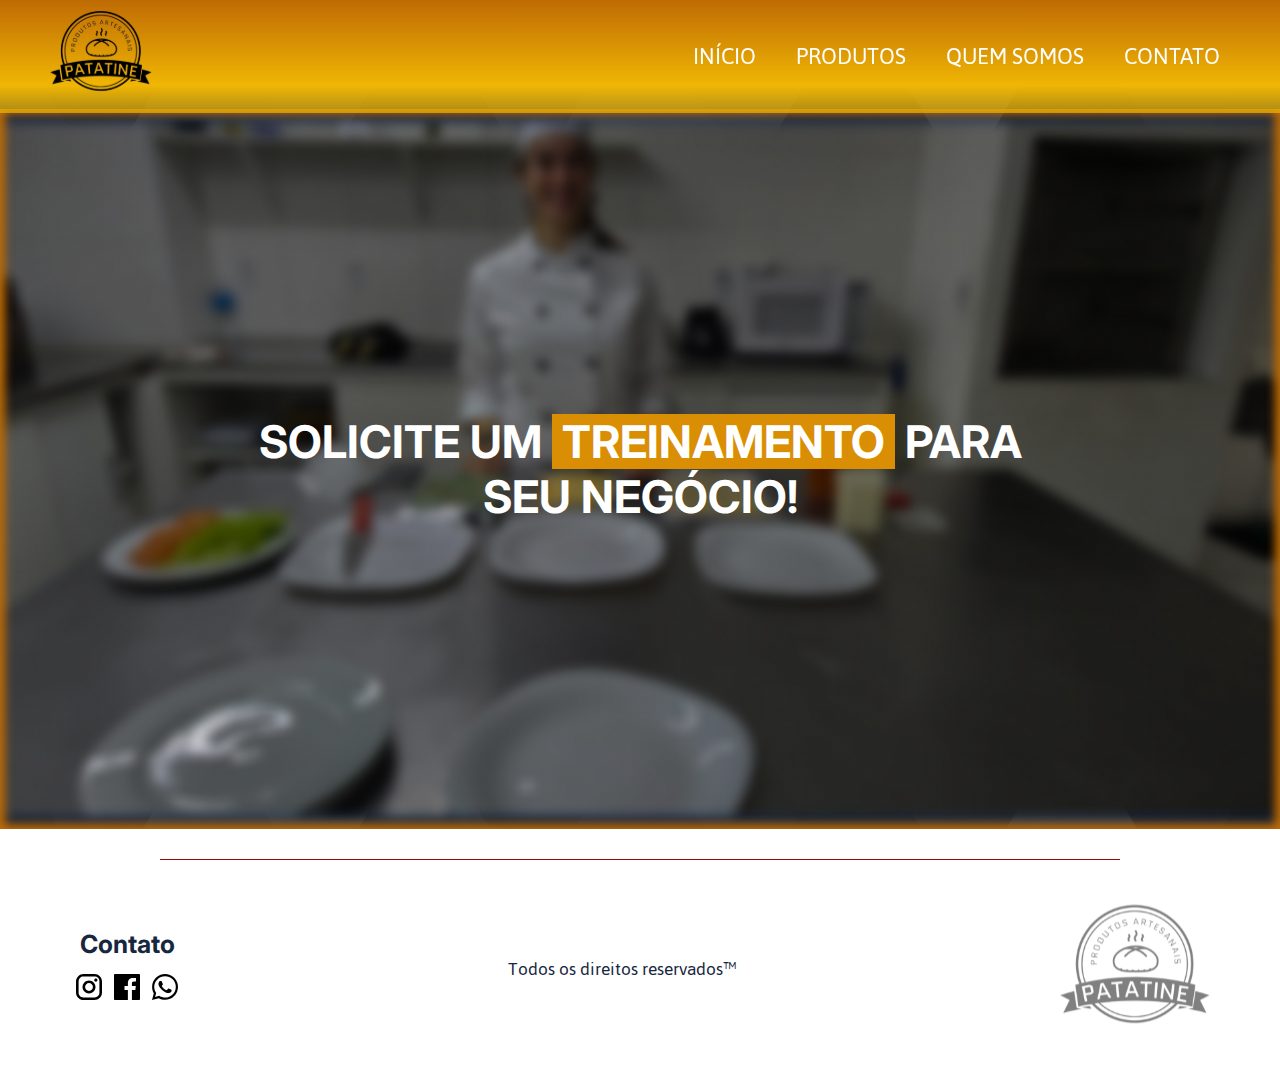
==== contato.html @ 61050084 "deploy" ====
<!DOCTYPE html>
<html lang="pt-BR">

<head>
    <meta charset="UTF-8">
    <meta http-equiv="X-UA-Compatible" content="IE=edge">
    <meta name="viewport" content="width=device-width, initial-scale=1.0">
    <meta name="description" content="Os melhores e mais deliciosos salgados, não acredita? Então experimente!">
    <link rel="shortcut icon" href="assets/img/logo.ico" type="image/x-icon">
    <link rel="stylesheet"
        href="https://fonts.googleapis.com/css2?family=Inter:wght@200;400;700&family=Jaldi:wght@400;700&display=swap">

    <link rel="stylesheet" href="assets/css/style.css">
    <title>Patatine - Quem somos</title>
</head>

<body>
    <button id="close-menu" class="close-menu">☰</button>
    <aside class="menu">
        <div class="menu-content main-content">
            <h2 id="logo"><img src="assets/img/logo-patatine.svg" width="200" height="142" alt="Logo da patatine"
                    loading="lazy"></h2>
            <nav>
                <ul class="menu-links main-content" id="menu-mobile">
                    <li><a href="index.html">início</a></li>
                    <li><a href="produtos.html">produtos</a></li>
                    <li><a href="quem-somos.html">quem somos</a></li>
                    <li><a href="contato.html">contato</a></li>
                </ul>
            </nav>
        </div>
    </aside>
    <div class="menu-spacing"></div>



    <div class="fixed-btn">
        <a href="#">
            <lottie-player rel="preload" src="https://assets1.lottiefiles.com/private_files/lf30_vfaddvqs.json"
                background="transparent" speed="0.8" style="width: 100px; height: 100px;" loop mode="bounce"
                autoplay></lottie-player>
        </a>
    </div>

    <section class="section bgMonica flex">
        <div class="bgText">
            <h2>Solicite um <span>treinamento</span> para<br> seu negócio!</h2>
        </div>
    </section>

    <section class="section"></section>

    <footer class="foot">
        <div class="rodape main-content">
            <div class="flex">
                <h1>Contato</h1>
                <ul class="flex">
                    <li><a href="#"><img class="ico" src="assets/img/insta.svg" width="40" height="40"
                                alt="Logo do instagram" loading="lazy"></a>
                    </li>
                    <li><a href="#"><img class="ico" src="assets/img/facebook.svg" width="40" height="40"
                                alt="Logo do facebook" loading="lazy"></a></li>
                    <li><a href="#"><img class="ico" src="assets/img/whats.svg" width="40" height="40"
                                alt="Logo do whatsapp" loading="lazy"></a>
                    </li>
                </ul>
            </div>
            <div class="flex">
                <p>Todos os direitos reservados™</p>
            </div>
            <div class="rodape-logo">
                <a href="#"><img src="assets/img/logo-patatine.svg" width="150" height="150" alt="logo da patatine"></a>
            </div>
        </div>
    </footer>

    <script src="assets/js/main.js" defer></script>
</body>

</html>
---- assets/css/style.css ----
:root {
    /* Cores */
    --primeira: #172740;
    --segunda: #F0B604;
    --terceira: #D98E04;
    --quarta: #BF6B04;
    --quinta: #A60303;

    /* Espaçamentos */
    --padding: 3rem;
    --gap: 3rem;
    --margin: 0 auto;

    /* Transição padrão */
    --transition: all 300ms ease-in-out;
}


* {
    margin: 0;
    padding: 0;
    box-sizing: border-box;
    color: #fff;
    scroll-behavior: smooth;
}

html {
    font-size: 62.5%;
}

h1,
h2,
h3,
h4,
h5,
h6 {

    font-family: 'Inter',
        sans-serif;
}

h1 {
    font-size: 5rem;
}

h2 {
    font-size: 4.5rem;
}

h3 {
    font-size: 4rem;
}

h4 {
    font-size: 3.5rem;
}

h5 {
    font-size: 3rem;
}

h6 {
    font-size: 2.5rem;
}

a,
p {
    font-size: 1.6rem;
    font-family: 'Jaldi',
        sans-serif;
    text-decoration: none;
}



li {
    list-style-type: none;
}

body {
    background: url(/assets/img/liquidBG.svg);
    background-position: center center;
    background-repeat: no-repeat;
    background-size: cover;
}

::-webkit-scrollbar {
    width: 0.5rem;
}

::-webkit-scrollbar-thumb {
    background-color: var(--quinta);
    border-radius: 10rem;
}

.menu-spacing {
    width: 100%;
    height: 90px;
}

.section {
    padding: 0 var(--padding);
    height: max-content;
}

.flex {
    display: flex;
    align-items: center;
    justify-content: center;
}

.main-content {
    max-width: 120rem;
    margin: var(--margin);
}

.menu {

    z-index: 100;
    position: fixed;
    top: 0;
    left: 0;
    right: 0;
    background: linear-gradient(180deg, #BF6B04 0%, #F0B604 75.69%, rgba(217, 217, 217, 0) 152.47%);

}

/* .bgBlue {
    background: url(/assets/img/liquidBG.svg);
    background-position: center center;
    background-repeat: no-repeat;
    background-size: cover;
} */

.menu-content {
    display: flex;
    justify-content: space-between;
    align-items: center;
}

#logo {
    padding: 1rem;
}

#logo img {

    width: 102px;
    height: auto;
}

.menu-links {
    display: flex;
    align-items: center;
    justify-content: center;
}

.menu a {
    display: block;
    padding: 1rem 2rem;
    font-size: 2.5rem;
    text-transform: uppercase;
    position: relative;
}

.menu a:hover {
    transition: var(--transition);
    color: var(--segunda);
    background-color: #fff;
    border-radius: 0.5rem;
    transform: translateY(-0.2rem);
    box-shadow: 0 0 5px var(--quarta);
}

.menu a::after {
    content: '';
    width: 0;
    position: absolute;
    left: 50%;
    bottom: .7rem;
    background-color: var(--segunda);
}

.menu a:hover::after {
    transition: all 500ms ease-in-out;
    width: 80%;
    height: .3rem;
    left: 10%;

}


.home {
    min-height: 100vh;
}

.grid {
    display: grid;
    grid-template-columns: 1fr 1fr;
    place-items: center;
    padding-bottom: 5rem;

}

.grid-content img {
    width: 100%;
    height: auto;
}

.text-home h2 {
    font-size: 3rem;
    margin-bottom: 3rem;
    width: 100%;
}

.text-home p {
    width: 90%;
    font-size: 1.7rem;
    line-height: 1.4;
}


















/* CARROSSEL */
.container {
    text-align: center;
    padding-bottom: 8rem;
    /* background-color: red; */
}

.text-message {
    font-size: 1.8rem;
    font-style: italic;
    padding: 2rem 0;
}

.container h2 {
    width: max-content;
    margin: 0.5rem auto 0;
    text-transform: uppercase;
}

.carrossel {
    padding: 1rem;
    z-index: 0;
}

.slider {
    max-width: 80rem;
    margin: 0 auto;
    height: max-content;
    padding: 1rem;
    position: relative;
    margin-top: 50px;
}

.slider::after {
    content: '';
    width: 70%;
    height: 0.1rem;
    background-color: var(--segunda);
    position: absolute;
    bottom: -15%;
    left: 15%;
    box-shadow: 0 0 4px var(--quarta);
}

.slide {
    background-color: #fff;
    border-radius: 0.5rem;
    margin-right: 2rem;
    display: flex;
    padding: var(--padding);
}

.slick-initialized .slick-slide {
    display: flex;
    align-items: center;
    justify-content: center;
    flex-direction: column;
}

.slick-dots li button:before,
.slick-dots li.slick-active button::before {
    color: var(--segunda);
}

.slide h3,
.slide p {
    color: var(--primeira);
}

.slide h3 {
    font-size: 2rem;
    margin-top: 1rem;
}

.slide p {
    margin-top: 1rem;
    font-size: 2rem;
}


/* CALLTOACTION */

.callToAction {
    padding-bottom: 5rem;
    display: flex;
    align-items: center;
    justify-content: center;
    text-align: center;
}

.callToAction h2,
.callToAction p {
    margin-bottom: 1rem;
}



.callToAction-content a {

    padding: 1rem var(--padding);
    background-color: var(--quinta);
    border-radius: 0.5rem;
    display: block;
    animation: callToAction 1.5s infinite alternate;
    font-size: 2rem;
}


.callToAction-content a:hover {
    transition: var(--transition);
    background-color: #D98E04;
}



@keyframes callToAction {
    0% {
        transform: scale(80%);
    }

    100% {

        box-shadow: 0 0 15px #000;
        transform: scale(100%);
    }
}



.about>img {
    margin-top: 5rem;
    animation: logoPatatine 5s alternate linear infinite;
}

@keyframes logoPatatine {
    0% {
        filter: drop-shadow(0 0 10px var(--terceira));
    }

    50% {
        filter: drop-shadow(0 0 10px #fff);

    }

    100% {
        filter: drop-shadow(0 0 10px var(--segunda));
    }
}

.line-text {
    position: relative;
}

.line-text::after {
    content: '';
    width: 70%;
    height: 0.1rem;
    background-color: var(--segunda);
    position: absolute;
    top: 0;
    left: 15%;
    box-shadow: 0 0 4px var(--quarta);
}

.about h2 {
    text-transform: uppercase;
    padding: 3rem 0 0;

}

.about p {
    padding: 3rem 0 5rem;
    font-size: 2.2rem;
    line-height: 1.5;
    width: 75%;
}

.about>.text-message {
    text-align: center;
    padding: 2rem 0;
}

.feedback-container {
    display: grid;
    gap: 3rem;
    grid-template-columns: repeat(3, 30rem);
    padding: 5rem 0;
    width: 99.5vw;
    background-color: #d9d9d91f;
    backdrop-filter: blur(0.8rem);
    -moz-backdrop-filter: blur(0.8rem);
    box-shadow: 0 0 3px var(--primeira);
    place-items: center;
    place-content: center;
    margin-bottom: 10rem;
}

.card {
    background-color: #fff;
    display: flex;
    border-radius: 1.4rem;
    align-items: center;
    justify-content: space-between;
    flex-direction: column;
    padding: var(--padding) 2rem;
    width: 24rem;
    box-shadow: 22px 27px 32px 1px rgba(0, 0, 0, 0.25);
}

.card h3,
.card p {
    color: var(--primeira);
}

.card:nth-child(2) {
    transform: translateY(10%);
}

.card h3 {
    font-size: 2rem;
    padding: 1rem 0;
}

.card p {
    font-size: 1.6rem;
    line-height: 1.2;
    font-style: italic;
    padding: 1rem 0;
    width: 100%;
    text-align: center;
}

.bgMonica {
    background-image: url(/assets/img/bgMonica-contato.png);
    background-repeat: no-repeat;
    background-position: center center;
    background-size: cover;
    min-height: 80vh;
    box-shadow: 0 0 10px 5px inset var(--quarta);
}

.bgText {
    text-transform: uppercase;
    text-align: center;
}

.bgText>h2>span {
    background-color: var(--terceira);
    padding: 0 1rem;
}





















/* RODAPE */
.fixed-btn {
    position: fixed;
    right: 1%;
    bottom: 1%;
    z-index: 10;
}

.foot {
    background-color: #fff;
    height: 25rem;
}

.rodape {
    display: flex;
    justify-content: space-between;
    padding: 0 var(--padding);
    padding-top: 6rem;
    position: relative;
}

.rodape::after {

    content: '';
    width: 80%;
    height: 1px;
    position: absolute;
    background-color: var(--quinta);
    top: 3rem;
    left: 10%;

}


.ico {
    width: 26px;
    height: auto;
    margin: 1.5rem 0.6rem 0;
}

.ico:hover {
    transition: var(--transition);
    filter: grayscale(90%) opacity(80%) drop-shadow(2px 2px 2px var(--primeira));
}

.flex:nth-child(1) {
    flex-direction: column;
}

.rodape h1,
.rodape p {
    color: var(--primeira);
}

.rodape h1 {
    font-size: 2.5rem;
}

.rodape p {
    font-size: 2rem;
}

.rodape-logo {
    filter: opacity(0.5);
}


/* RESPONSIVOS */
@media (max-width: 1000px) {

    @keyframes entradaMenu {
        0% {
            height: 0;
        }

        100% {
            height: 100vh;
            bottom: 0;
        }
    }

    @keyframes saidaMenu {
        0% {
            height: 100vh;
        }

        100% {
            height: 0;
            bottom: -100%;
        }
    }

    @keyframes saidaText {
        0% {
            transform: translateY(0);
        }

        100% {
            transform: translateY(-100%);
        }
    }

    @keyframes entradaText {
        0% {
            transform: translateY(-100%);
        }

        100% {
            transform: translateY(0);
        }
    }

    .menu {
        bottom: 0;
        height: 0;
        display: flex;
        align-items: center;
        justify-content: center;
        flex-direction: column;
        display: none;

    }

    .menu-spacing {
        display: none;
    }

    .entradaMenu {
        animation: entradaMenu 1s ease-in-out both;
    }

    .entradaTxt {
        animation: entradaText 1s ease-in-out both;
    }

    .saidaMenu {
        animation: saidaMenu 1s ease-in-out both;
    }

    .saidaTxt {
        animation: saidaText 1s ease-in-out both;
    }

    .text-home {
        margin-bottom: 3rem;
    }

    .close-menu {
        z-index: 101;
        position: fixed;
        right: 3rem;
        top: 3rem;
        border-radius: 10rem;
        width: 4rem;
        height: 4rem;
        font-size: 2rem;
        font-weight: bold;
        background-color: #fff;
        border: none;
        color: var(--primeira);
        border-radius: 0.5rem;
        cursor: pointer;
    }


    .close-menu:hover {
        transition: var(--transition);
        transform: translateY(-0.5rem);
        box-shadow: 5px 5px 4px #000;

    }

    .menu {
        display: none;
        justify-content: center;
        align-items: center;

    }

    .menu-content {
        flex-direction: column;
    }


    .menu ul {
        display: flex;
        flex-direction: column;
    }

    .grid {
        grid-template-columns: 1fr;
        padding-top: 5rem;
    }

    .grid-content {
        width: 80%;
    }

    .feedback-container {
        grid-template-columns: 1fr;
    }

    .card {
        width: 80%;
    }

    .card:nth-child(2) {
        transform: translateY(0);
    }


}

@media (max-width: 800px) {
    .text-home {
        width: 100%;
    }

    .foot {
        height: max-content;
    }

    .rodape {
        display: grid;
        place-items: center;
        place-content: center;
    }

    .rodape h1 {
        font-size: 2rem;
    }

    .rodape p {
        margin-top: 2rem;
        font-size: 1.2rem;
    }

    .ico {
        width: 16px;
        height: auto;
    }

    .rodape-logo {
        transform: scale(80%);
    }

}
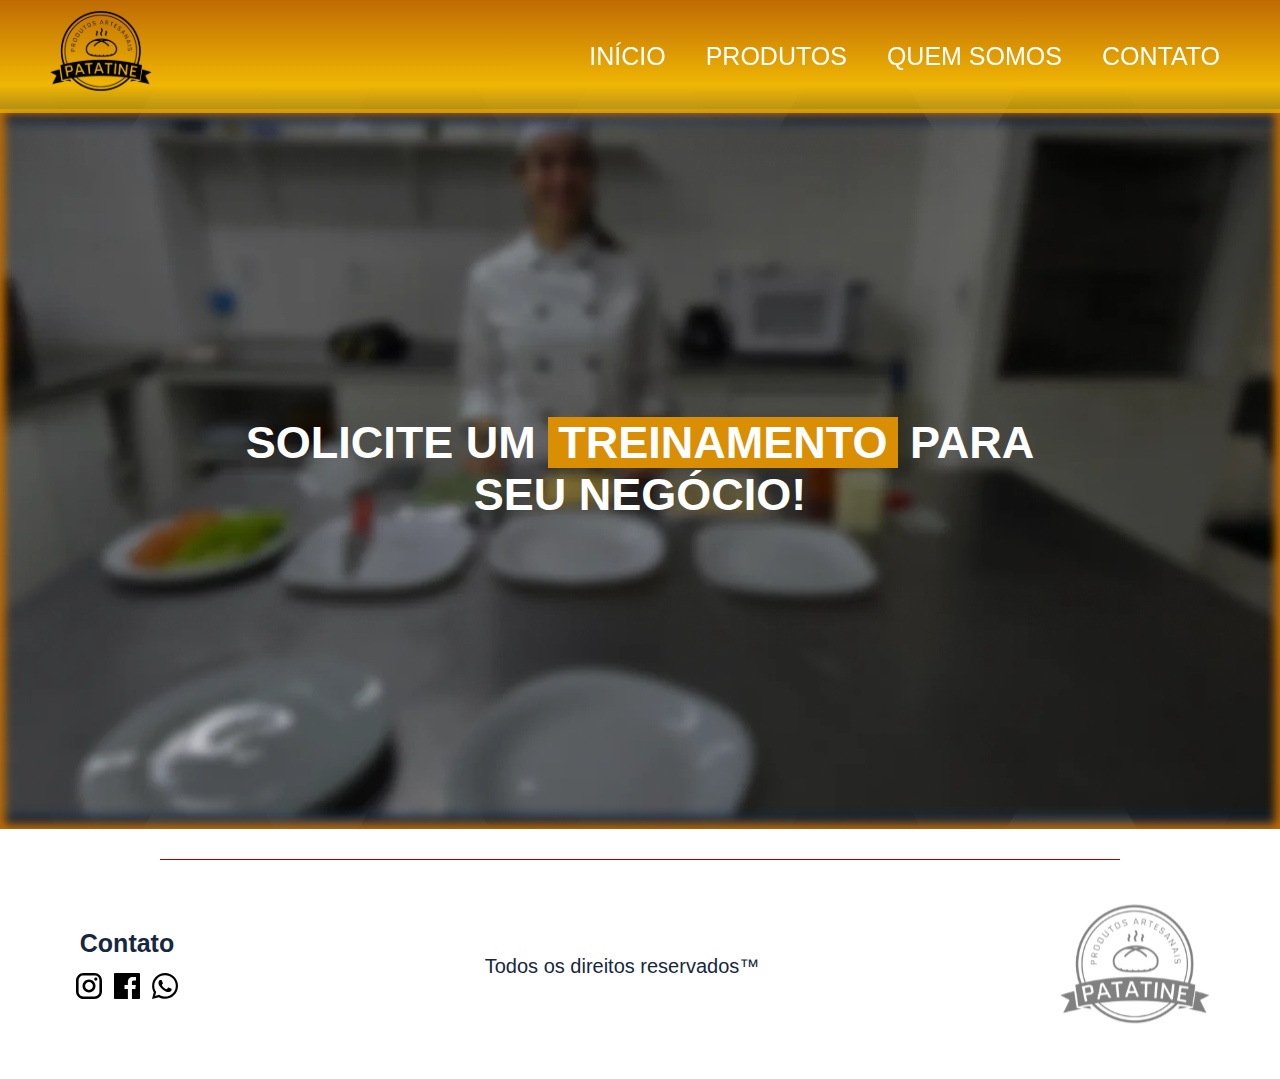
==== commit 6c113ea3: "deploy" ====
--- a/contato.html
+++ b/contato.html
@@ -7,7 +7,7 @@
     <meta name="viewport" content="width=device-width, initial-scale=1.0">
     <meta name="description" content="Os melhores e mais deliciosos salgados, não acredita? Então experimente!">
     <link rel="shortcut icon" href="assets/img/logo.ico" type="image/x-icon">
-    <link rel="stylesheet"
+    <link rel="preconnect"
         href="https://fonts.googleapis.com/css2?family=Inter:wght@200;400;700&family=Jaldi:wght@400;700&display=swap">
 
     <link rel="stylesheet" href="assets/css/style.css">
--- a/assets/css/style.css
+++ b/assets/css/style.css
@@ -84,6 +84,33 @@
     background-size: cover;
 }
 
+@keyframes callToAction {
+    0% {
+        transform: scale(80%);
+    }
+
+    100% {
+
+        box-shadow: 0 0 15px #000;
+        transform: scale(100%);
+    }
+}
+
+@keyframes logoPatatine {
+    0% {
+        filter: drop-shadow(0 0 10px var(--terceira));
+    }
+
+    50% {
+        filter: drop-shadow(0 0 10px #fff);
+
+    }
+
+    100% {
+        filter: drop-shadow(0 0 10px var(--segunda));
+    }
+}
+
 ::-webkit-scrollbar {
     width: 0.5rem;
 }
@@ -115,22 +142,13 @@
 }
 
 .menu {
-
     z-index: 100;
     position: fixed;
     top: 0;
     left: 0;
     right: 0;
     background: linear-gradient(180deg, #BF6B04 0%, #F0B604 75.69%, rgba(217, 217, 217, 0) 152.47%);
-
-}
-
-/* .bgBlue {
-    background: url(/assets/img/liquidBG.svg);
-    background-position: center center;
-    background-repeat: no-repeat;
-    background-size: cover;
-} */
+}
 
 .menu-content {
     display: flex;
@@ -143,7 +161,6 @@
 }
 
 #logo img {
-
     width: 102px;
     height: auto;
 }
@@ -188,7 +205,6 @@
 
 }
 
-
 .home {
     min-height: 100vh;
 }
@@ -198,7 +214,6 @@
     grid-template-columns: 1fr 1fr;
     place-items: center;
     padding-bottom: 5rem;
-
 }
 
 .grid-content img {
@@ -218,28 +233,9 @@
     line-height: 1.4;
 }
 
-
-
-
-
-
-
-
-
-
-
-
-
-
-
-
-
-
-/* CARROSSEL */
 .container {
     text-align: center;
     padding-bottom: 8rem;
-    /* background-color: red; */
 }
 
 .text-message {
@@ -314,9 +310,6 @@
     font-size: 2rem;
 }
 
-
-/* CALLTOACTION */
-
 .callToAction {
     padding-bottom: 5rem;
     display: flex;
@@ -330,10 +323,7 @@
     margin-bottom: 1rem;
 }
 
-
-
 .callToAction-content a {
-
     padding: 1rem var(--padding);
     background-color: var(--quinta);
     border-radius: 0.5rem;
@@ -349,40 +339,12 @@
 }
 
 
-
-@keyframes callToAction {
-    0% {
-        transform: scale(80%);
-    }
-
-    100% {
-
-        box-shadow: 0 0 15px #000;
-        transform: scale(100%);
-    }
-}
-
-
-
 .about>img {
     margin-top: 5rem;
     animation: logoPatatine 5s alternate linear infinite;
 }
 
-@keyframes logoPatatine {
-    0% {
-        filter: drop-shadow(0 0 10px var(--terceira));
-    }
-
-    50% {
-        filter: drop-shadow(0 0 10px #fff);
-
-    }
-
-    100% {
-        filter: drop-shadow(0 0 10px var(--segunda));
-    }
-}
+
 
 .line-text {
     position: relative;
@@ -468,7 +430,7 @@
 }
 
 .bgMonica {
-    background-image: url(/assets/img/bgMonica-contato.png);
+    background-image: url(/assets/img/bgMonica-contato.webp);
     background-repeat: no-repeat;
     background-position: center center;
     background-size: cover;
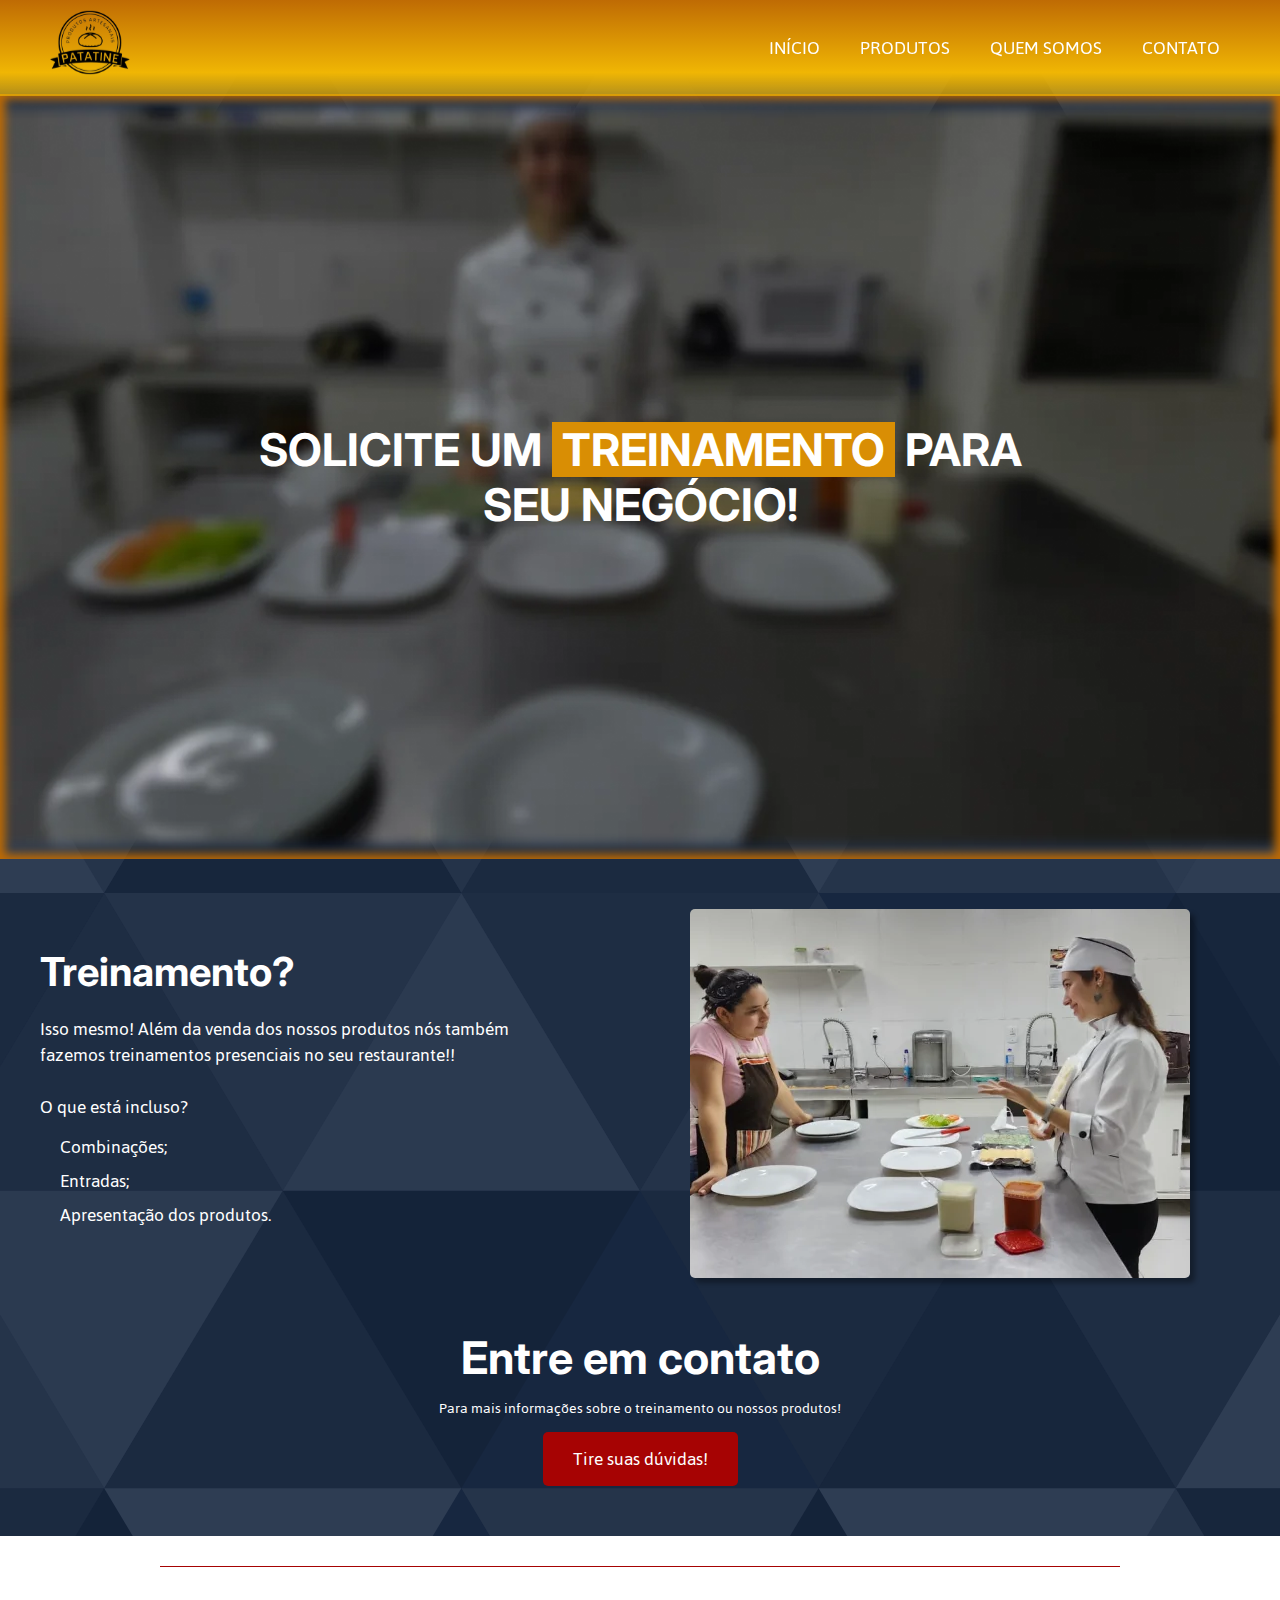
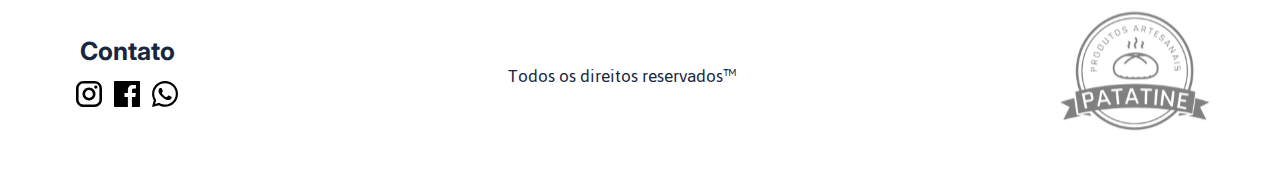
==== commit 99f6014b: "deploy" ====
--- a/contato.html
+++ b/contato.html
@@ -7,7 +7,7 @@
     <meta name="viewport" content="width=device-width, initial-scale=1.0">
     <meta name="description" content="Os melhores e mais deliciosos salgados, não acredita? Então experimente!">
     <link rel="shortcut icon" href="assets/img/logo.ico" type="image/x-icon">
-    <link rel="preconnect"
+    <link rel="stylesheet"
         href="https://fonts.googleapis.com/css2?family=Inter:wght@200;400;700&family=Jaldi:wght@400;700&display=swap">
 
     <link rel="stylesheet" href="assets/css/style.css">
@@ -48,7 +48,35 @@
         </div>
     </section>
 
-    <section class="section"></section>
+    <section class="section">
+        <div class="grid main-content info-treinamento">
+            <div class="grid-content">
+                <h2>Treinamento?</h2>
+                <p>Isso mesmo! Além da venda dos nossos produtos nós também fazemos treinamentos presenciais no seu
+                    restaurante!!<br><br>
+                    O que está incluso?
+                <ul>
+                    <li>Combinações;</li>
+                    <li>Entradas;</li>
+                    <li>Apresentação dos produtos.</li>
+                </ul>
+                </p>
+            </div>
+
+            <div class="grid-content">
+                <img class="treinamento" src="assets/img/mon-treinamento.webp" width="500" height="369"
+                    alt="Mônica dando treinamento para funcionaria em um restaurante" loading="lazy">
+            </div>
+        </div>
+
+        <div class="callToAction main-content">
+            <div class="callToAction-content flex">
+                <h2>Entre em contato</h2>
+                <p>Para mais informações sobre o treinamento ou nossos produtos!</p>
+                <a href="https://wa.link/clbibi" target="_blank">Tire suas dúvidas!</a>
+            </div>
+        </div>
+    </section>
 
     <footer class="foot">
         <div class="rodape main-content">
--- a/assets/css/style.css
+++ b/assets/css/style.css
@@ -64,7 +64,8 @@
 }
 
 a,
-p {
+p,
+li {
     font-size: 1.6rem;
     font-family: 'Jaldi',
         sans-serif;
@@ -122,7 +123,7 @@
 
 .menu-spacing {
     width: 100%;
-    height: 90px;
+    height: 75px;
 }
 
 .section {
@@ -161,7 +162,7 @@
 }
 
 #logo img {
-    width: 102px;
+    width: 80px;
     height: auto;
 }
 
@@ -174,7 +175,7 @@
 .menu a {
     display: block;
     padding: 1rem 2rem;
-    font-size: 2.5rem;
+    font-size: 2rem;
     text-transform: uppercase;
     position: relative;
 }
@@ -384,8 +385,9 @@
     gap: 3rem;
     grid-template-columns: repeat(3, 30rem);
     padding: 5rem 0;
-    width: 99.5vw;
-    background-color: #d9d9d91f;
+    width: 100%;
+    border-radius: 0.5rem;
+    background-color: #d9d9d911;
     backdrop-filter: blur(0.8rem);
     -moz-backdrop-filter: blur(0.8rem);
     box-shadow: 0 0 3px var(--primeira);
@@ -434,7 +436,7 @@
     background-repeat: no-repeat;
     background-position: center center;
     background-size: cover;
-    min-height: 80vh;
+    min-height: 85vh;
     box-shadow: 0 0 10px 5px inset var(--quarta);
 }
 
@@ -447,6 +449,36 @@
     background-color: var(--terceira);
     padding: 0 1rem;
 }
+
+.info-treinamento {
+    padding-top: 5rem;
+}
+
+.info-treinamento h2 {
+    font-size: 4rem;
+    padding-bottom: 2rem;
+
+}
+
+.info-treinamento p {
+    font-size: 2rem;
+    padding-bottom: 1rem;
+    line-height: 1.3;
+    width: 80%;
+}
+
+.treinamento {
+    border-radius: 0.5rem;
+    box-shadow: 5px 5px 5px #0005
+}
+
+.info-treinamento li {
+    font-size: 2rem;
+    text-indent: 2rem;
+}
+
+
+
 
 
 
@@ -678,6 +710,10 @@
         transform: translateY(0);
     }
 
+    .bgText h2 {
+        font-size: 3.5rem;
+    }
+
 
 }
 
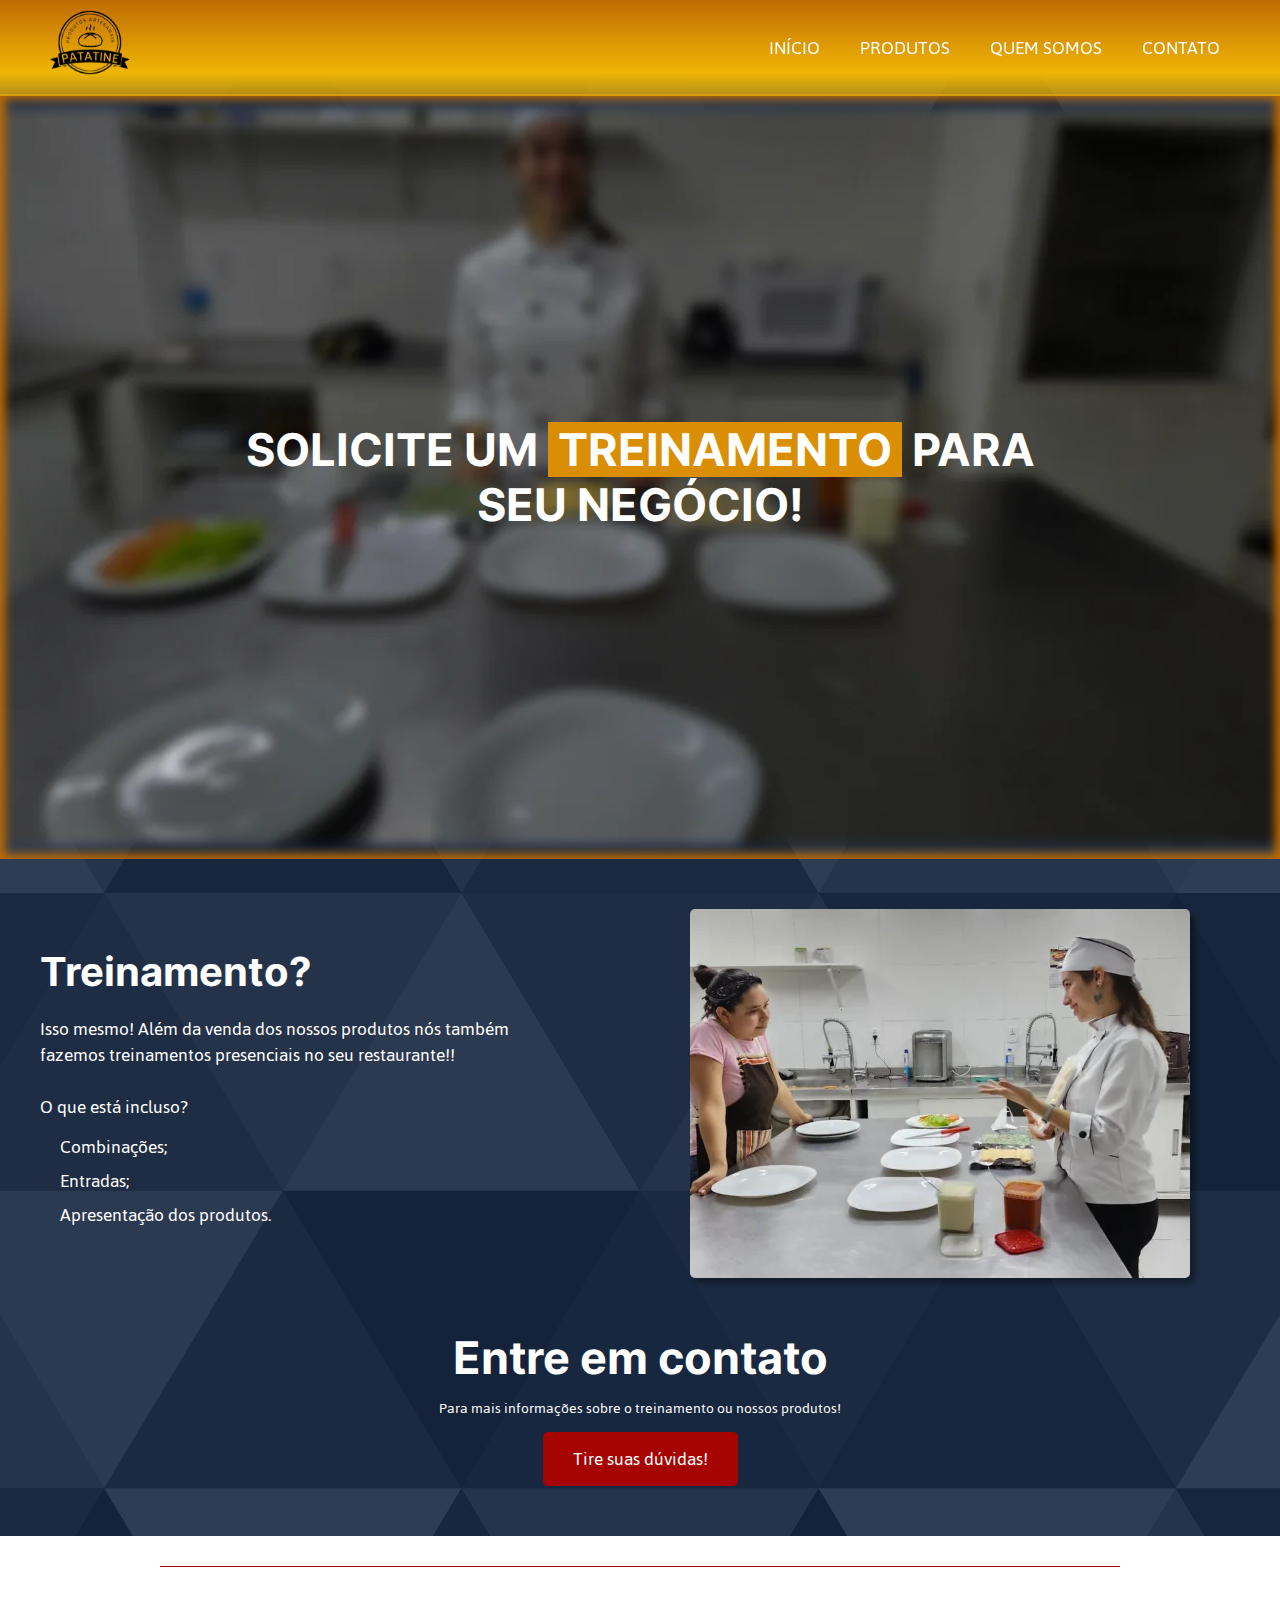
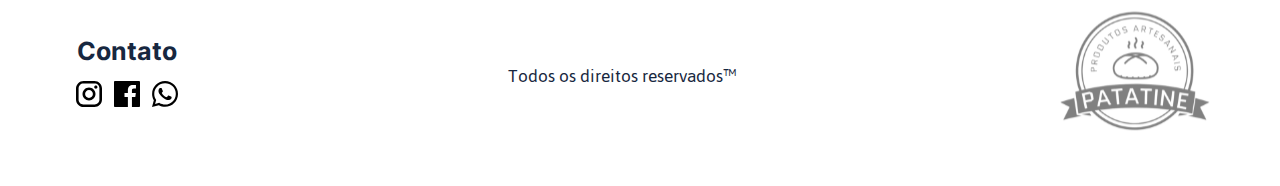
==== commit 43e046f3: "deploy" ====
--- a/contato.html
+++ b/contato.html
@@ -7,9 +7,6 @@
     <meta name="viewport" content="width=device-width, initial-scale=1.0">
     <meta name="description" content="Os melhores e mais deliciosos salgados, não acredita? Então experimente!">
     <link rel="shortcut icon" href="assets/img/logo.ico" type="image/x-icon">
-    <link rel="stylesheet"
-        href="https://fonts.googleapis.com/css2?family=Inter:wght@200;400;700&family=Jaldi:wght@400;700&display=swap">
-
     <link rel="stylesheet" href="assets/css/style.css">
     <title>Patatine - Quem somos</title>
 </head>
--- a/assets/css/style.css
+++ b/assets/css/style.css
@@ -15,7 +15,6 @@
     --transition: all 300ms ease-in-out;
 }
 
-
 * {
     margin: 0;
     padding: 0;
@@ -28,13 +27,22 @@
     font-size: 62.5%;
 }
 
+@font-face {
+    font-family: 'Jaldi';
+    src: url(/assets/fonts/Jaldi/Jaldi-Regular.ttf) format('truetype');
+}
+
+@font-face {
+    font-family: 'Inter';
+    src: url(/assets/fonts/Inter/inter.ttf) format('truetype');
+}
+
 h1,
 h2,
 h3,
 h4,
 h5,
 h6 {
-
     font-family: 'Inter',
         sans-serif;
 }
@@ -72,8 +80,6 @@
     text-decoration: none;
 }
 
-
-
 li {
     list-style-type: none;
 }
@@ -84,6 +90,8 @@
     background-repeat: no-repeat;
     background-size: cover;
 }
+
+
 
 @keyframes callToAction {
     0% {
@@ -230,7 +238,7 @@
 
 .text-home p {
     width: 90%;
-    font-size: 1.7rem;
+    font-size: 1.9rem;
     line-height: 1.4;
 }
 
@@ -333,19 +341,15 @@
     font-size: 2rem;
 }
 
-
 .callToAction-content a:hover {
     transition: var(--transition);
     background-color: #D98E04;
 }
 
-
 .about>img {
     margin-top: 5rem;
     animation: logoPatatine 5s alternate linear infinite;
 }
-
-
 
 .line-text {
     position: relative;
@@ -365,7 +369,6 @@
 .about h2 {
     text-transform: uppercase;
     padding: 3rem 0 0;
-
 }
 
 .about p {
@@ -477,30 +480,6 @@
     text-indent: 2rem;
 }
 
-
-
-
-
-
-
-
-
-
-
-
-
-
-
-
-
-
-
-
-
-
-
-
-/* RODAPE */
 .fixed-btn {
     position: fixed;
     right: 1%;
@@ -567,7 +546,6 @@
 }
 
 
-/* RESPONSIVOS */
 @media (max-width: 1000px) {
 
     @keyframes entradaMenu {
@@ -664,7 +642,6 @@
         cursor: pointer;
     }
 
-
     .close-menu:hover {
         transition: var(--transition);
         transform: translateY(-0.5rem);
@@ -683,7 +660,6 @@
         flex-direction: column;
     }
 
-
     .menu ul {
         display: flex;
         flex-direction: column;
@@ -713,7 +689,6 @@
     .bgText h2 {
         font-size: 3.5rem;
     }
-
 
 }
 
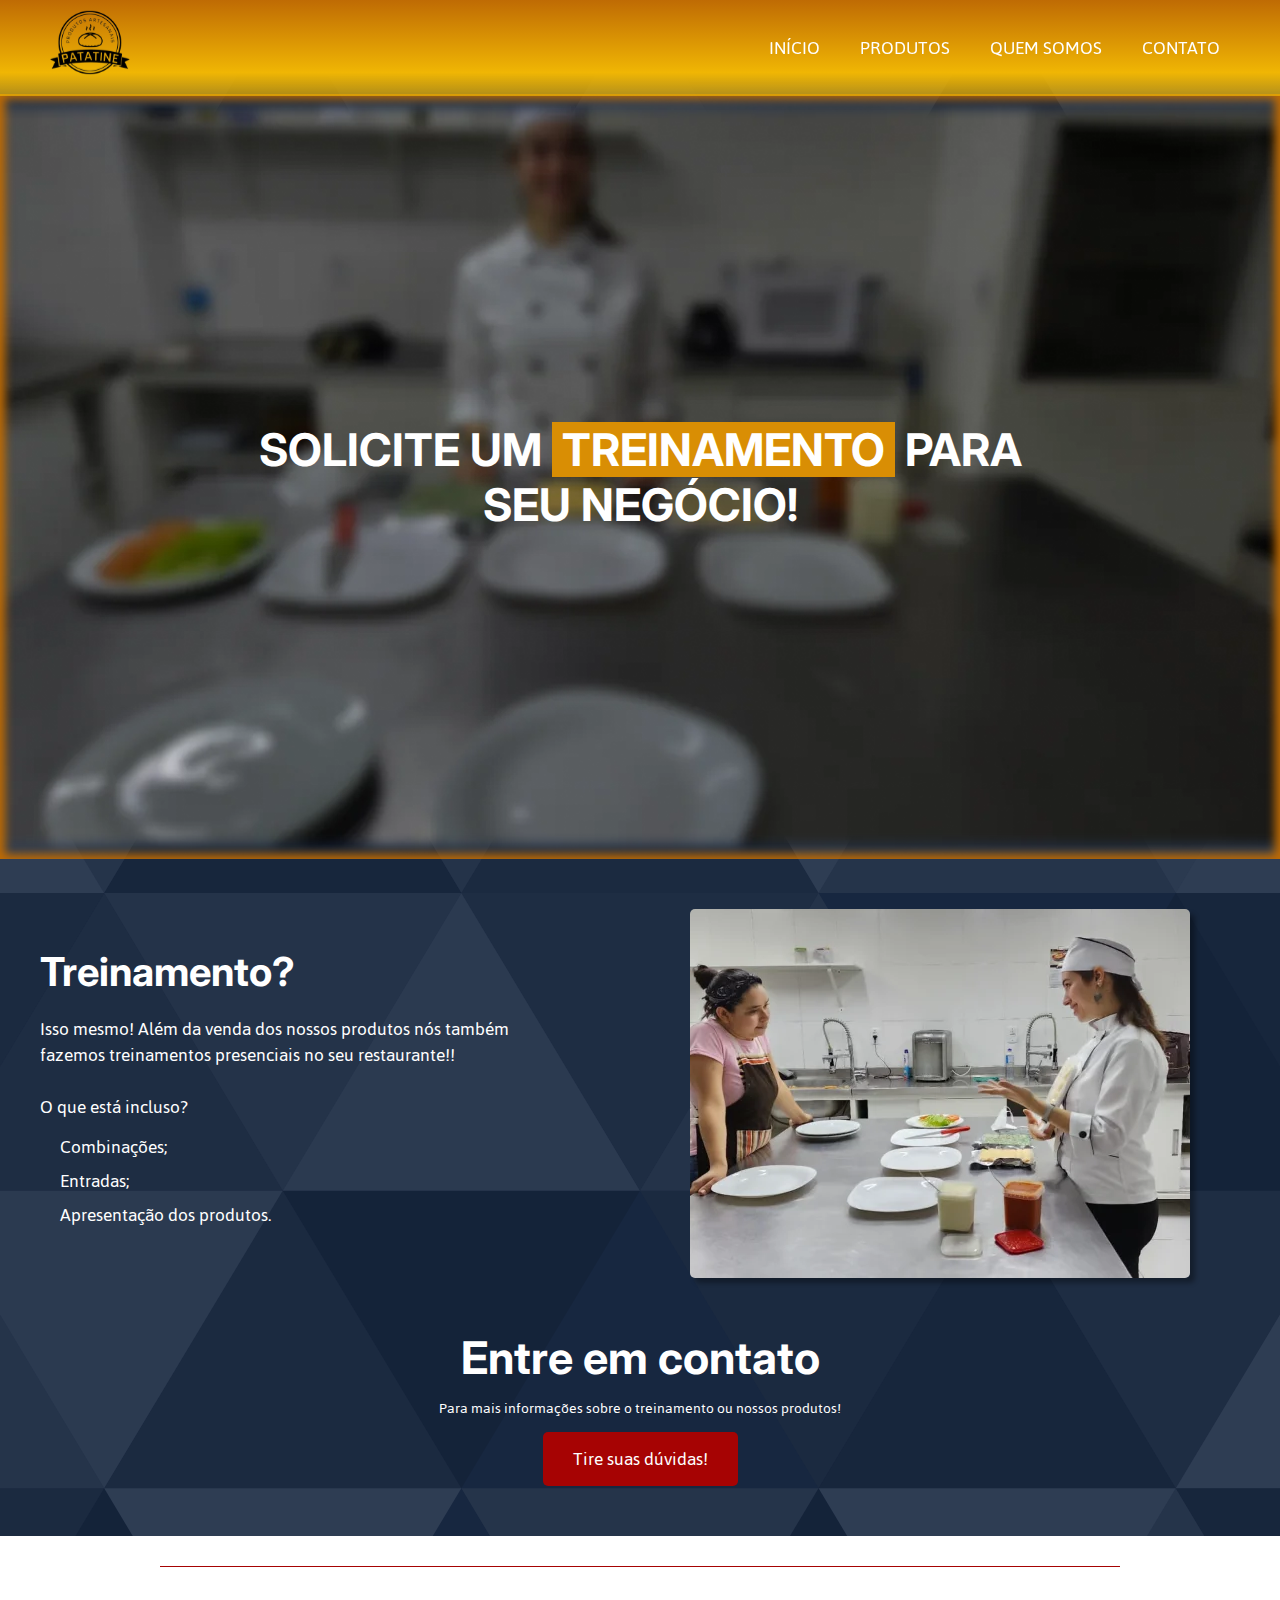
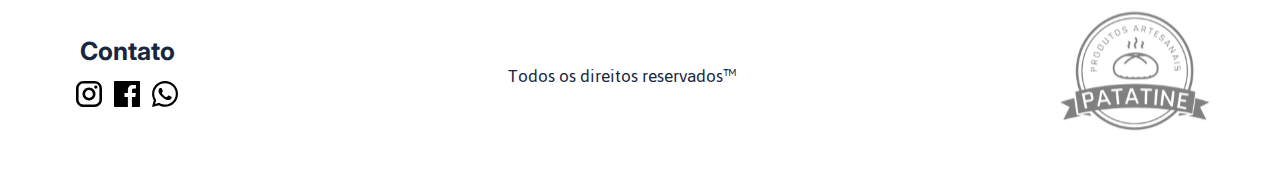
==== commit f95e7a39: "deploy" ====
--- a/contato.html
+++ b/contato.html
@@ -7,6 +7,9 @@
     <meta name="viewport" content="width=device-width, initial-scale=1.0">
     <meta name="description" content="Os melhores e mais deliciosos salgados, não acredita? Então experimente!">
     <link rel="shortcut icon" href="assets/img/logo.ico" type="image/x-icon">
+    <link rel="stylesheet"
+        href="https://fonts.googleapis.com/css2?family=Inter:wght@200;400;700&family=Jaldi:wght@400;700&display=swap">
+
     <link rel="stylesheet" href="assets/css/style.css">
     <title>Patatine - Quem somos</title>
 </head>
--- a/assets/css/style.css
+++ b/assets/css/style.css
@@ -27,15 +27,18 @@
     font-size: 62.5%;
 }
 
-@font-face {
+/* @font-face {
     font-family: 'Jaldi';
     src: url(/assets/fonts/Jaldi/Jaldi-Regular.ttf) format('truetype');
+    font-display: swap;
 }
 
 @font-face {
     font-family: 'Inter';
     src: url(/assets/fonts/Inter/inter.ttf) format('truetype');
-}
+    font-display: swap;
+} */
+
 
 h1,
 h2,
@@ -393,6 +396,7 @@
     background-color: #d9d9d911;
     backdrop-filter: blur(0.8rem);
     -moz-backdrop-filter: blur(0.8rem);
+    -webkit-backdrop-filter: blur(0.8rem);
     box-shadow: 0 0 3px var(--primeira);
     place-items: center;
     place-content: center;
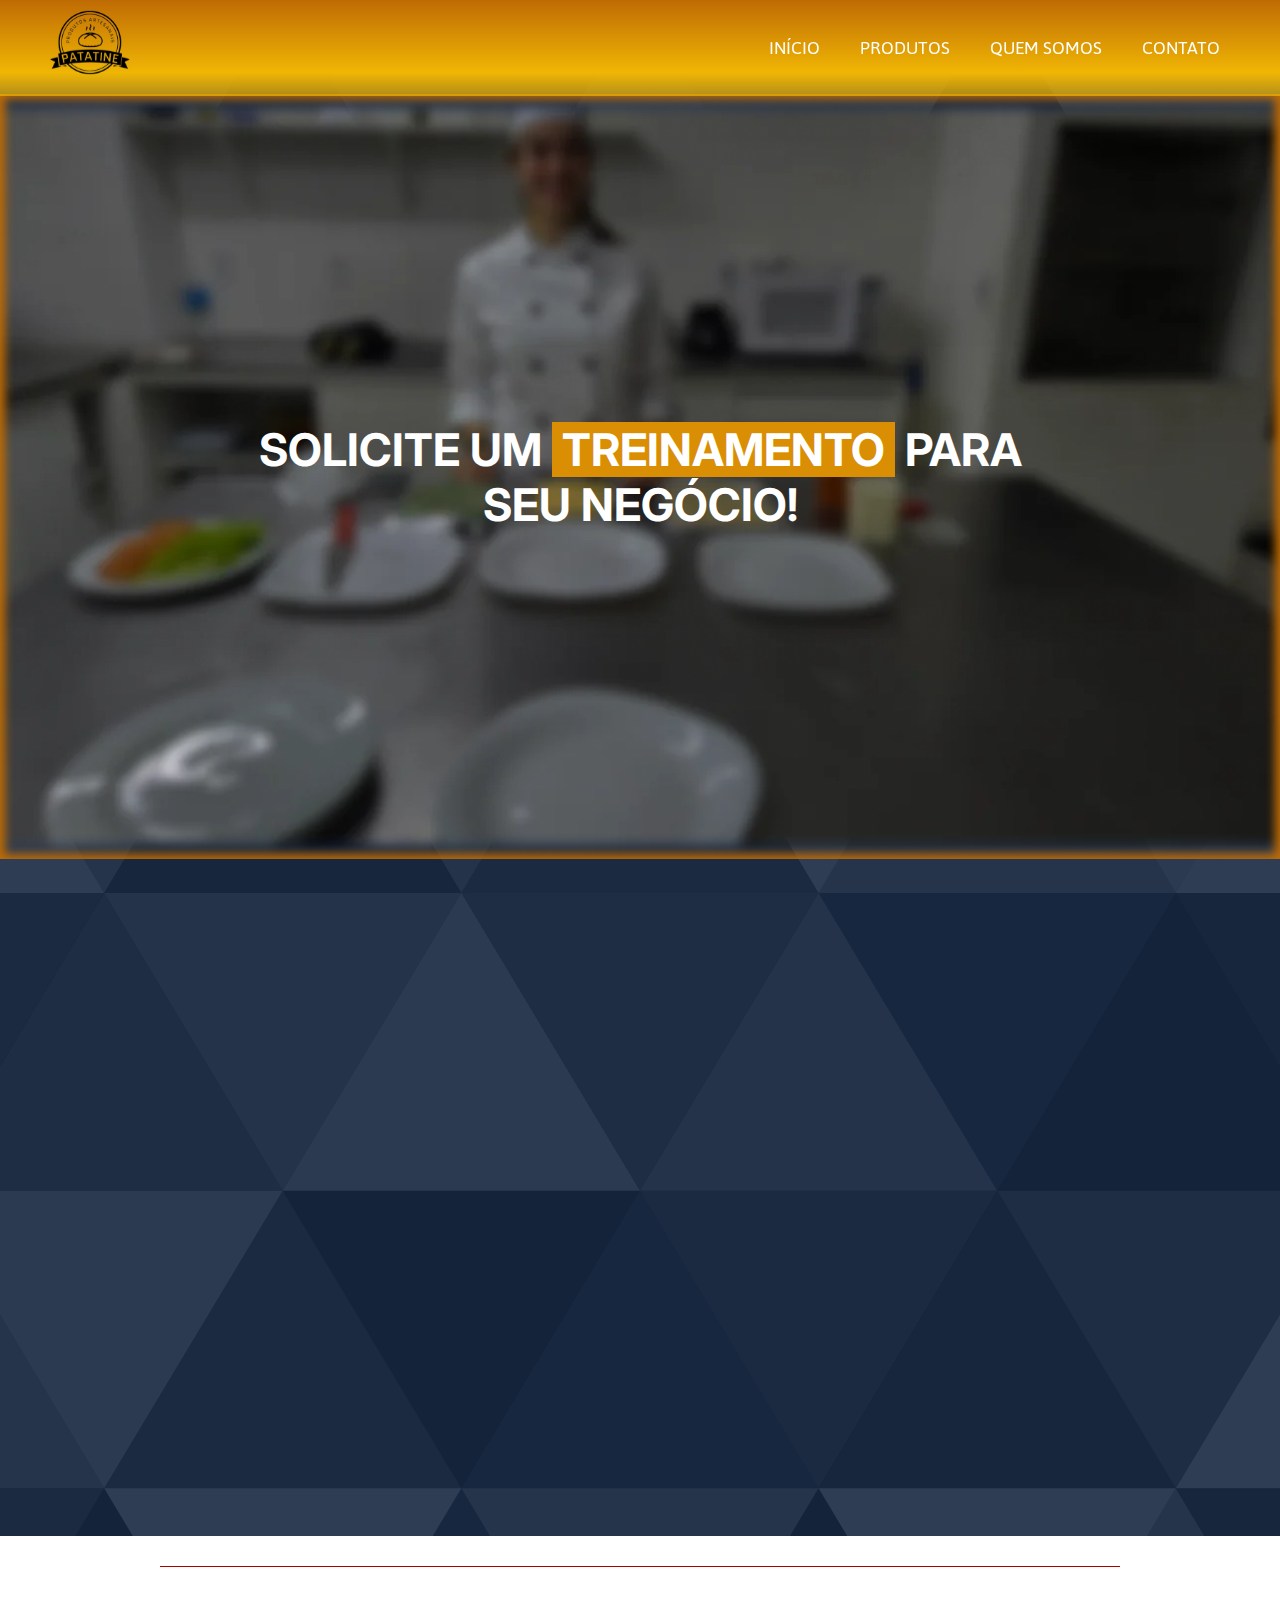
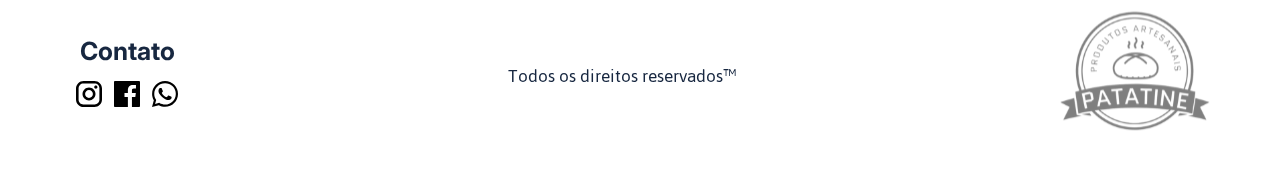
==== commit b3d922ec: "deploy" ====
--- a/contato.html
+++ b/contato.html
@@ -30,27 +30,18 @@
             </nav>
         </div>
     </aside>
+
     <div class="menu-spacing"></div>
 
-
-
-    <div class="fixed-btn">
-        <a href="#">
-            <lottie-player rel="preload" src="https://assets1.lottiefiles.com/private_files/lf30_vfaddvqs.json"
-                background="transparent" speed="0.8" style="width: 100px; height: 100px;" loop mode="bounce"
-                autoplay></lottie-player>
-        </a>
-    </div>
-
     <section class="section bgMonica flex">
-        <div class="bgText">
+        <div class="bgText loadOpacity">
             <h2>Solicite um <span>treinamento</span> para<br> seu negócio!</h2>
         </div>
     </section>
 
     <section class="section">
         <div class="grid main-content info-treinamento">
-            <div class="grid-content">
+            <div class="grid-content" data-anime="left">
                 <h2>Treinamento?</h2>
                 <p>Isso mesmo! Além da venda dos nossos produtos nós também fazemos treinamentos presenciais no seu
                     restaurante!!<br><br>
@@ -63,13 +54,13 @@
                 </p>
             </div>
 
-            <div class="grid-content">
+            <div class="grid-content" data-anime="right">
                 <img class="treinamento" src="assets/img/mon-treinamento.webp" width="500" height="369"
                     alt="Mônica dando treinamento para funcionaria em um restaurante" loading="lazy">
             </div>
         </div>
 
-        <div class="callToAction main-content">
+        <div class="callToAction main-content" data-anime="top">
             <div class="callToAction-content flex">
                 <h2>Entre em contato</h2>
                 <p>Para mais informações sobre o treinamento ou nossos produtos!</p>
@@ -77,6 +68,14 @@
             </div>
         </div>
     </section>
+
+    <div class="fixed-btn">
+        <a href="#">
+            <lottie-player rel="preload" src="https://assets1.lottiefiles.com/private_files/lf30_vfaddvqs.json"
+                background="transparent" speed="0.8" style="width: 100px; height: 100px;" loop mode="bounce"
+                autoplay></lottie-player>
+        </a>
+    </div>
 
     <footer class="foot">
         <div class="rodape main-content">
--- a/assets/css/style.css
+++ b/assets/css/style.css
@@ -26,19 +26,6 @@
 html {
     font-size: 62.5%;
 }
-
-/* @font-face {
-    font-family: 'Jaldi';
-    src: url(/assets/fonts/Jaldi/Jaldi-Regular.ttf) format('truetype');
-    font-display: swap;
-}
-
-@font-face {
-    font-family: 'Inter';
-    src: url(/assets/fonts/Inter/inter.ttf) format('truetype');
-    font-display: swap;
-} */
-
 
 h1,
 h2,
@@ -94,8 +81,6 @@
     background-size: cover;
 }
 
-
-
 @keyframes callToAction {
     0% {
         transform: scale(80%);
@@ -120,6 +105,30 @@
 
     100% {
         filter: drop-shadow(0 0 10px var(--segunda));
+    }
+}
+
+@keyframes loadBottom {
+    from {
+        transform: translateY(500px);
+        opacity: 0;
+    }
+
+    to {
+        transform: translateY(0);
+        opacity: 1;
+    }
+}
+
+@keyframes load {
+    0% {
+        opacity: 0;
+        transform: scale(50%);
+    }
+
+    100% {
+        opacity: 1;
+        transform: scale(100%);
     }
 }
 
@@ -549,6 +558,37 @@
     filter: opacity(0.5);
 }
 
+[data-anime] {
+    opacity: 0;
+    transition: all ease-in-out 400ms;
+    transform: scale(0);
+}
+
+[data-anime="left"] {
+    transform: translate3d(-100px, 0, 0);
+}
+
+[data-anime="right"] {
+    transform: translateX(50px);
+}
+
+[data-anime="top"] {
+    transform: translate3d(0, 50px, 0);
+}
+
+[data-anime].animate {
+    opacity: 1;
+    transform: translate3d(0, 0, 0);
+}
+
+.loadAnimation {
+    animation: load 400ms linear;
+}
+
+.loadOpacity {
+    animation: loadBottom 600ms linear;
+}
+
 
 @media (max-width: 1000px) {
 
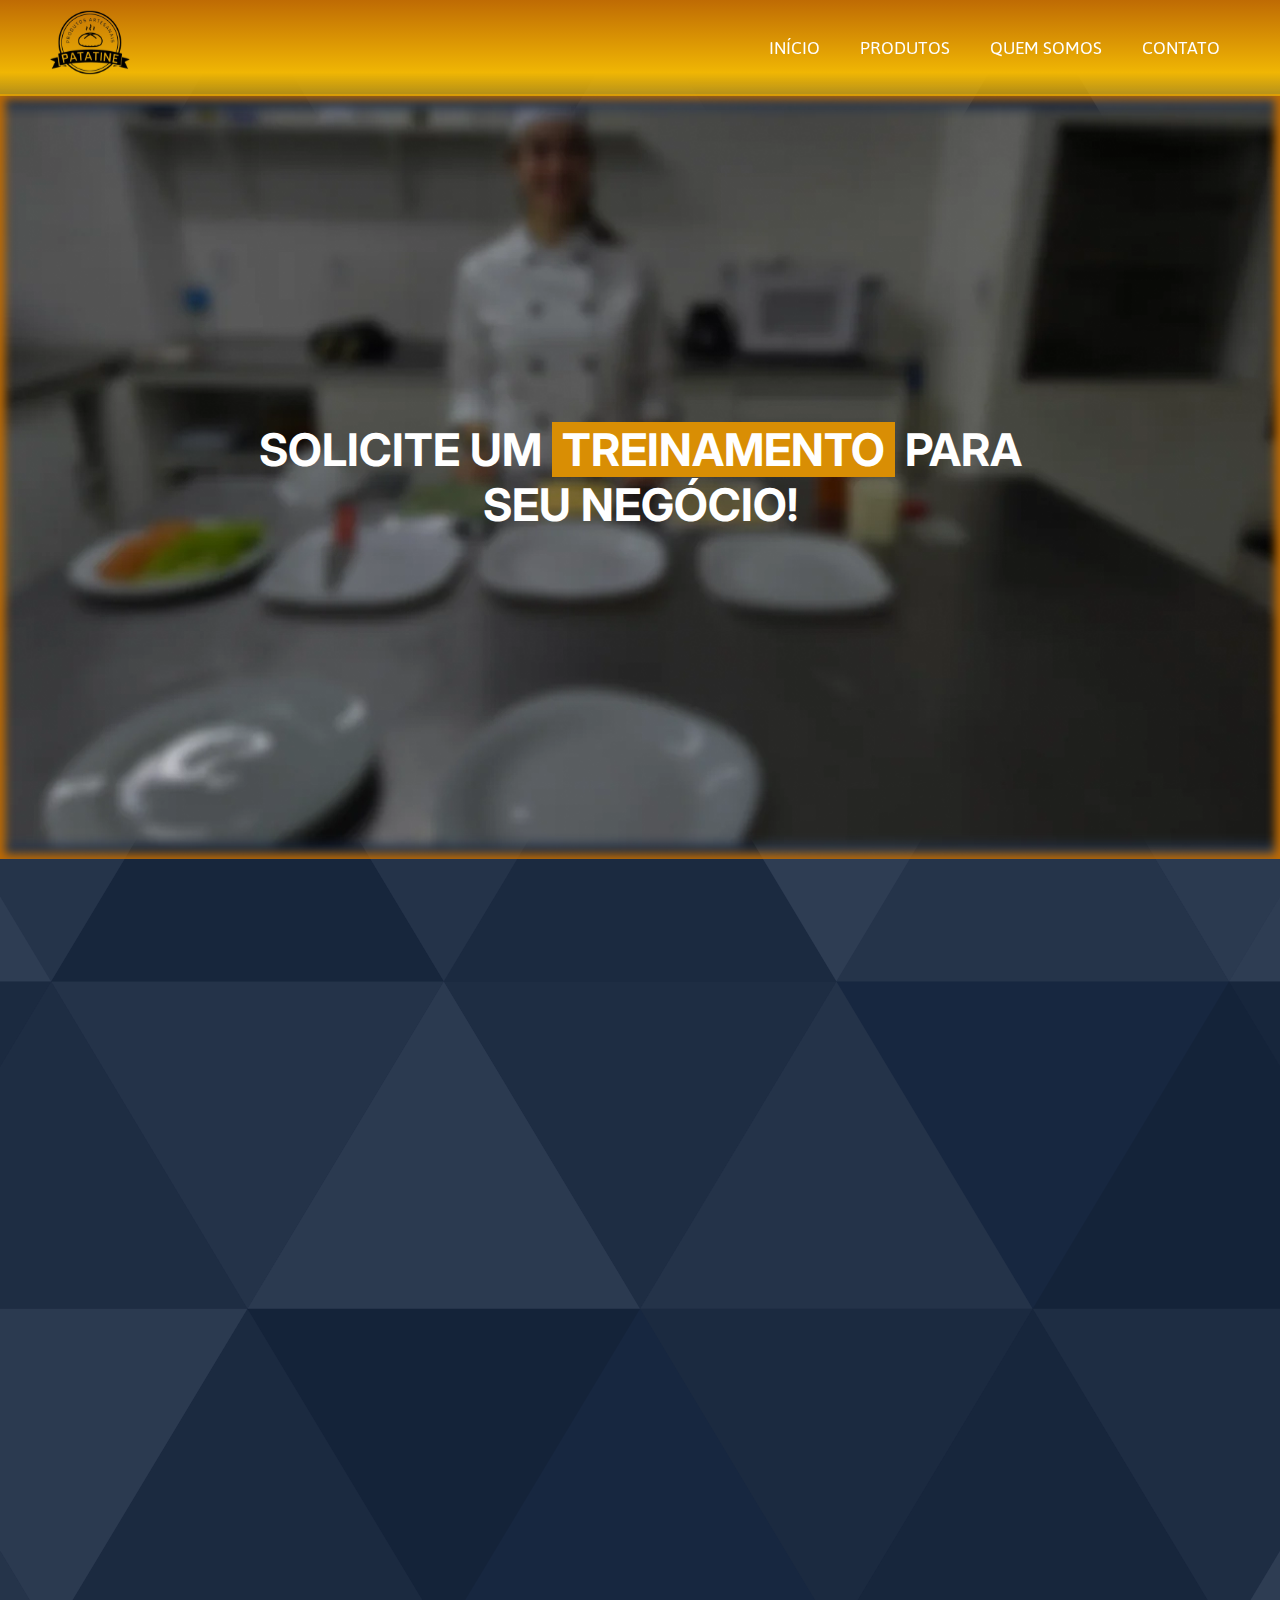
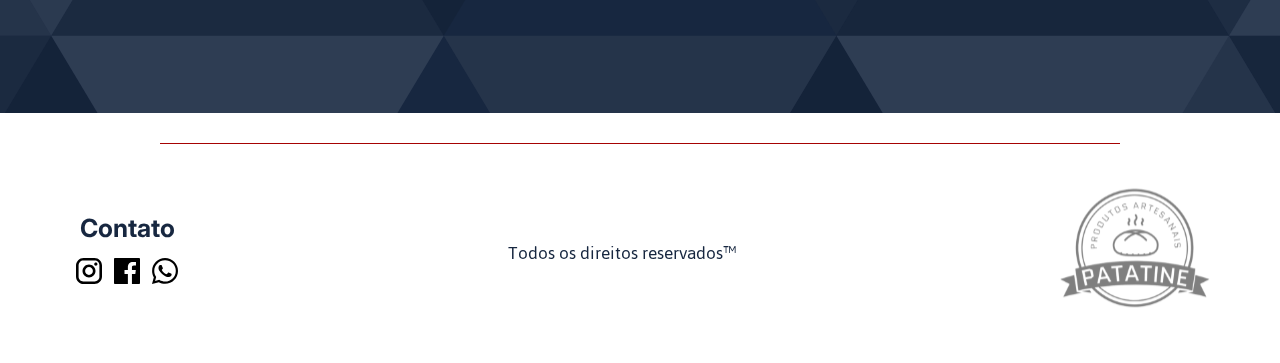
==== commit 66f22f72: "deploy" ====
--- a/contato.html
+++ b/contato.html
@@ -42,14 +42,19 @@
     <section class="section">
         <div class="grid main-content info-treinamento">
             <div class="grid-content" data-anime="left">
-                <h2>Treinamento?</h2>
-                <p>Isso mesmo! Além da venda dos nossos produtos nós também fazemos treinamentos presenciais no seu
-                    restaurante!!<br><br>
+                <h2>Treinamento para atendimento em estabelecimentos</h2>
+                <p>Isso mesmo! Além da venda dos nossos produtos, também oferecemos treinamentos presenciais ou on-line,
+                    para que seus
+                    funcionários possam atender os clientes de forma adequada em seu restaurante ou estabelecimento
+                    comercial!!
+                    <br><br>
                     O que está incluso?
                 <ul>
-                    <li>Combinações;</li>
-                    <li>Entradas;</li>
-                    <li>Apresentação dos produtos.</li>
+                    <li data-anime="left">Combinações de massas, molhos e recheios;</li>
+                    <li data-anime="left">Entradas (saladas e molhos que harmonizam com massas);</li>
+                    <li data-anime="left">Harmonização de vinhos com massas e molhos;</li>
+                    <li data-anime="left">Treinamento de montagem padrão de pratos;</li>
+                    <li data-anime="left">Apresentação de acondicionamento adequado;</li>
                 </ul>
                 </p>
             </div>
--- a/assets/css/style.css
+++ b/assets/css/style.css
@@ -26,6 +26,8 @@
 html {
     font-size: 62.5%;
 }
+
+
 
 h1,
 h2,
@@ -198,10 +200,10 @@
     font-size: 2rem;
     text-transform: uppercase;
     position: relative;
+    transition: var(--transition);
 }
 
 .menu a:hover {
-    transition: var(--transition);
     color: var(--segunda);
     background-color: #fff;
     border-radius: 0.5rem;
@@ -356,6 +358,14 @@
 .callToAction-content a:hover {
     transition: var(--transition);
     background-color: #D98E04;
+}
+
+.verProdutos {
+    justify-content: left;
+}
+
+.produtosBtn {
+    width: 80%;
 }
 
 .about>img {
@@ -471,7 +481,7 @@
 }
 
 .info-treinamento h2 {
-    font-size: 4rem;
+    font-size: 3rem;
     padding-bottom: 2rem;
 
 }
@@ -481,6 +491,19 @@
     padding-bottom: 1rem;
     line-height: 1.3;
     width: 80%;
+}
+
+
+.info-treinamento li {
+    font-size: 2rem;
+    padding-bottom: 1rem;
+    line-height: 1.3;
+    width: 100%;
+    margin-bottom: 1rem;
+    border-radius: 0.5rem;
+    box-shadow: 2px 2px 20px #0000008e;
+    padding: 1rem 0.5rem;
+    background-color: rgba(255, 255, 255, 0.257);
 }
 
 .treinamento {
@@ -561,7 +584,6 @@
 [data-anime] {
     opacity: 0;
     transition: all ease-in-out 400ms;
-    transform: scale(0);
 }
 
 [data-anime="left"] {
@@ -582,13 +604,12 @@
 }
 
 .loadAnimation {
-    animation: load 400ms linear;
+    animation: load 500ms ease-in-out;
 }
 
 .loadOpacity {
-    animation: loadBottom 600ms linear;
-}
-
+    animation: loadBottom 600ms ease-in-out;
+}
 
 @media (max-width: 1000px) {
 
@@ -734,6 +755,29 @@
         font-size: 3.5rem;
     }
 
+    .verProdutos {
+        justify-content: center;
+    }
+
+    .info-treinamento h2 {
+        width: 100%;
+        font-size: 2.2rem;
+        padding-bottom: 2rem;
+        text-align: left;
+
+    }
+
+    .info-treinamento p {
+
+        font-size: 2rem;
+        padding-bottom: 1rem;
+        line-height: 1.3;
+        width: 100%;
+    }
+
+    .info-treinamento li {
+        font-size: 1.8rem;
+    }
 }
 
 @media (max-width: 800px) {
